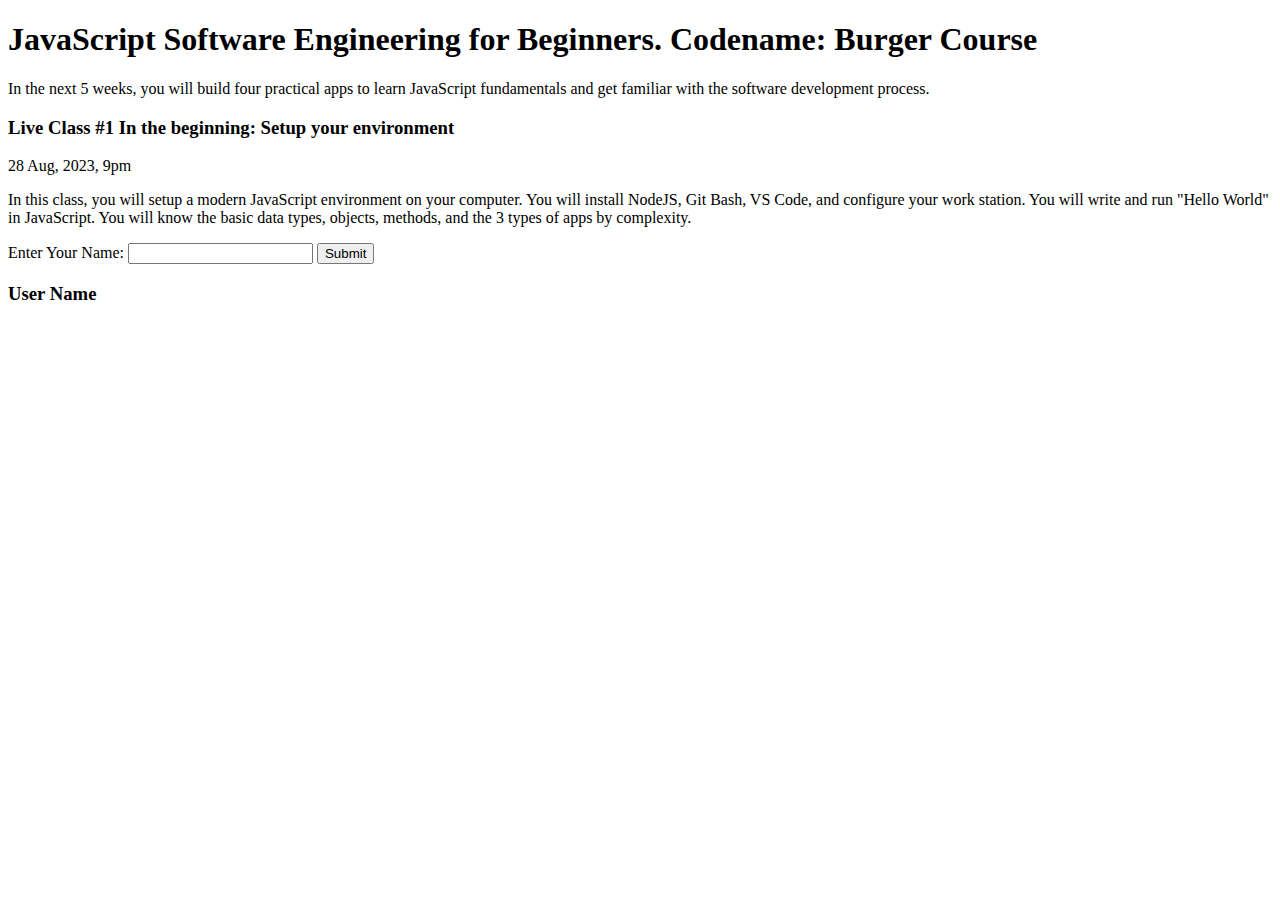
==== index.html @ e1767300 "Burger Course Website 1" ====
<!DOCTYPE html>
<html lang="en">
<head>
    <meta charset="UTF-8">
    <meta name="viewport" content="width=device-width, initial-scale=1.0">
    <title>Document</title>
</head>
<body>
    <h1>JavaScript Software Engineering for Beginners. Codename: Burger Course</h1>
    <p>
        In the next 5 weeks, you will build four practical apps to learn JavaScript fundamentals and get familiar with the software development process.
    </p>
    <h3>
        Live Class #1 In the beginning: Setup your environment
    </h3>
    <p>
        28 Aug, 2023, 9pm
    </p>
    <p>
        In this class, you will setup a modern JavaScript environment on your computer. You will install NodeJS, Git Bash, VS Code, and configure your work station. You will write and run "Hello World" in JavaScript. You will know the basic data types, objects, methods, and the 3 types of apps by complexity.
    </p>


    <form id="form">
        <label for="name">Enter Your Name:</label>
        <input id="name" type="text">

        <button>Submit</button>
    </form>


    <h3 id="userName">User Name</h3>


  
    <script src="script.js"></script>
</body>
</html>
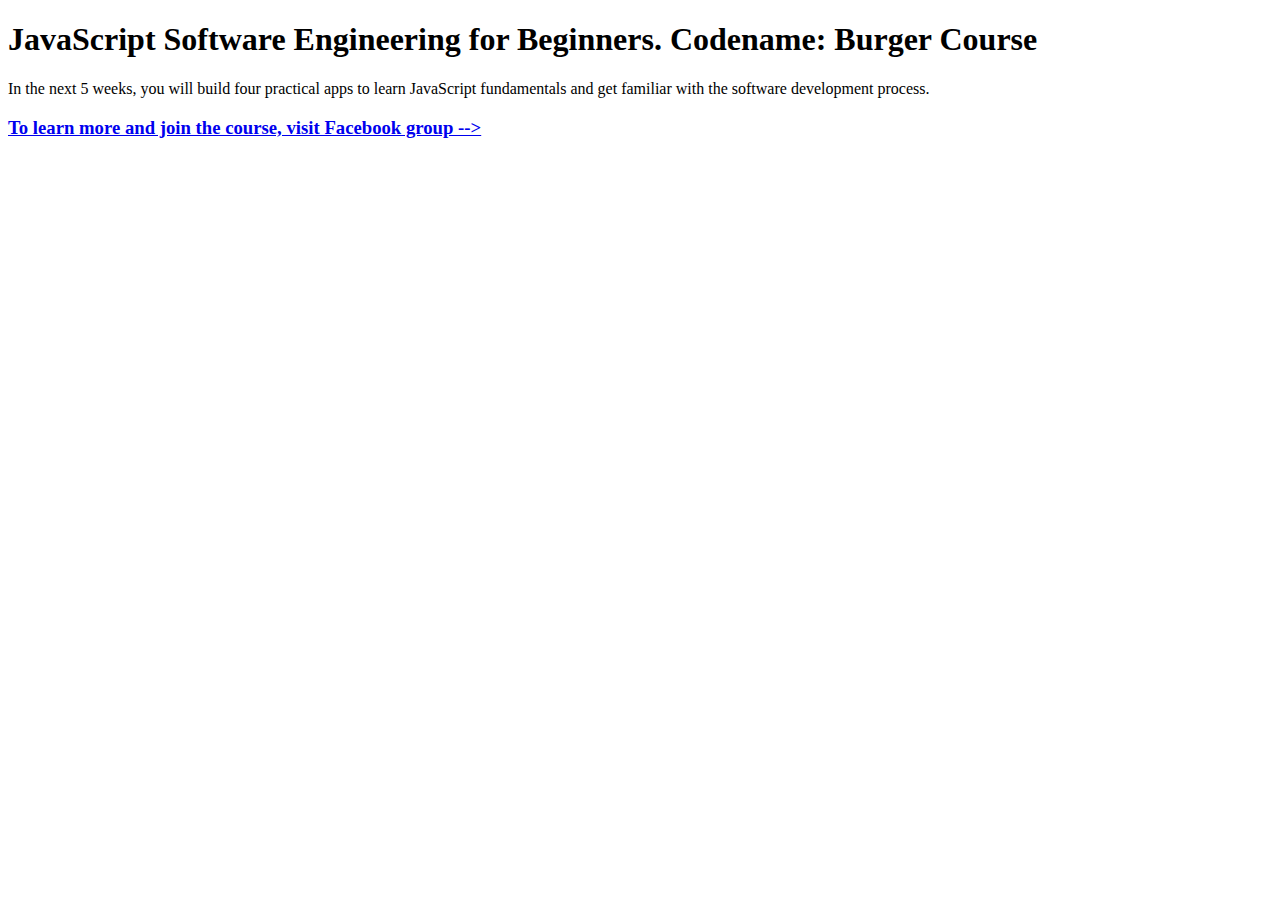
==== commit 80e9dfcf: "Adds group info" ====
--- a/index.html
+++ b/index.html
@@ -3,7 +3,7 @@
 <head>
     <meta charset="UTF-8">
     <meta name="viewport" content="width=device-width, initial-scale=1.0">
-    <title>Document</title>
+    <title>Burger Course from Tamal Anwar Chowdhury</title>
 </head>
 <body>
     <h1>JavaScript Software Engineering for Beginners. Codename: Burger Course</h1>
@@ -11,25 +11,11 @@
         In the next 5 weeks, you will build four practical apps to learn JavaScript fundamentals and get familiar with the software development process.
     </p>
     <h3>
-        Live Class #1 In the beginning: Setup your environment
+        <a href="https://www.facebook.com/groups/1926768454353778/permalink/1935593053471318" target="_blank">To learn more and join the course, visit Facebook group --></a>
     </h3>
-    <p>
-        28 Aug, 2023, 9pm
-    </p>
-    <p>
-        In this class, you will setup a modern JavaScript environment on your computer. You will install NodeJS, Git Bash, VS Code, and configure your work station. You will write and run "Hello World" in JavaScript. You will know the basic data types, objects, methods, and the 3 types of apps by complexity.
-    </p>
 
 
-    <form id="form">
-        <label for="name">Enter Your Name:</label>
-        <input id="name" type="text">
-
-        <button>Submit</button>
-    </form>
-
-
-    <h3 id="userName">User Name</h3>
+    
 
 
   
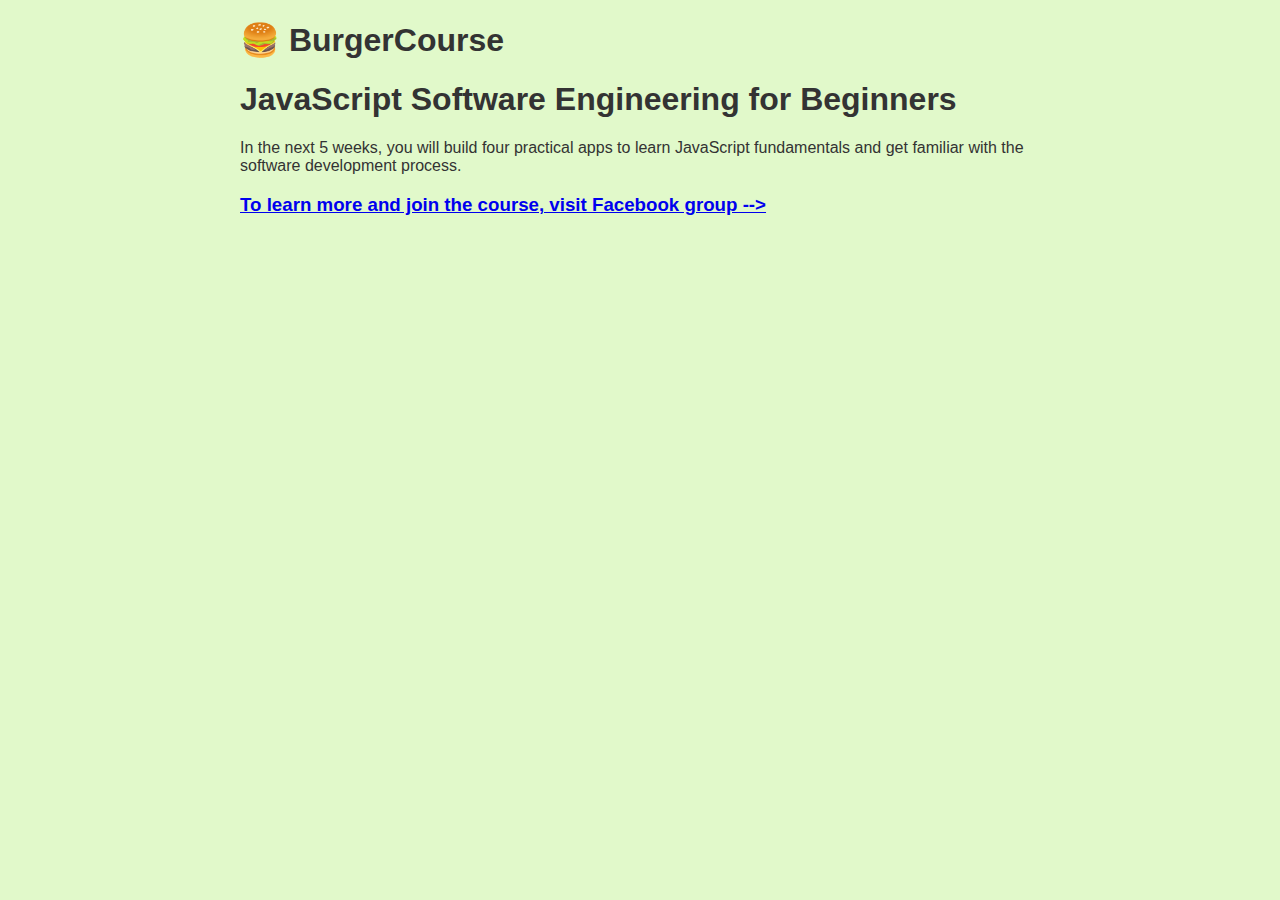
==== commit 48357e1c: "Adds youtube links" ====
--- a/index.html
+++ b/index.html
@@ -1,24 +1,30 @@
 <!DOCTYPE html>
 <html lang="en">
-<head>
-    <meta charset="UTF-8">
-    <meta name="viewport" content="width=device-width, initial-scale=1.0">
+  <head>
+    <meta charset="UTF-8" />
+    <meta name="viewport" content="width=device-width, initial-scale=1.0" />
     <title>Burger Course from Tamal Anwar Chowdhury</title>
-</head>
-<body>
-    <h1>JavaScript Software Engineering for Beginners. Codename: Burger Course</h1>
-    <p>
-        In the next 5 weeks, you will build four practical apps to learn JavaScript fundamentals and get familiar with the software development process.
-    </p>
-    <h3>
-        <a href="https://www.facebook.com/groups/1926768454353778/permalink/1935593053471318" target="_blank">To learn more and join the course, visit Facebook group --></a>
-    </h3>
-
-
-    
-
-
-  
+    <link rel="stylesheet" href="style.css" />
+  </head>
+  <body>
+    <div class="wrapper">
+      <div id="header">
+        <h1>🍔 BurgerCourse</h1>
+        <h1>JavaScript Software Engineering for Beginners</h1>
+        <p>
+          In the next 5 weeks, you will build four practical apps to learn
+          JavaScript fundamentals and get familiar with the software development
+          process.
+        </p>
+      </div>
+      <h3>
+        <a
+          href="https://www.facebook.com/groups/1926768454353778/permalink/1935593053471318"
+          target="_blank"
+          >To learn more and join the course, visit Facebook group --></a
+        >
+      </h3>
+    </div>
     <script src="script.js"></script>
-</body>
-</html>+  </body>
+</html>
--- a/style.css
+++ b/style.css
@@ -0,0 +1,26 @@
+* {
+  box-sizing: border-box;
+}
+
+:root {
+  --theme-color: #ff6a46;
+  --bg-color: #e1f9ca;
+}
+
+body {
+  font-family: Arial, Helvetica, sans-serif;
+  color: #333;
+  background: var(--bg-color);
+}
+
+.wrapper {
+  width: 800px;
+  margin: 0 auto;
+}
+
+.class {
+  padding: 20px;
+  border: 1px solid #ccc;
+  border-radius: 7px;
+  margin-bottom: 20px;
+}
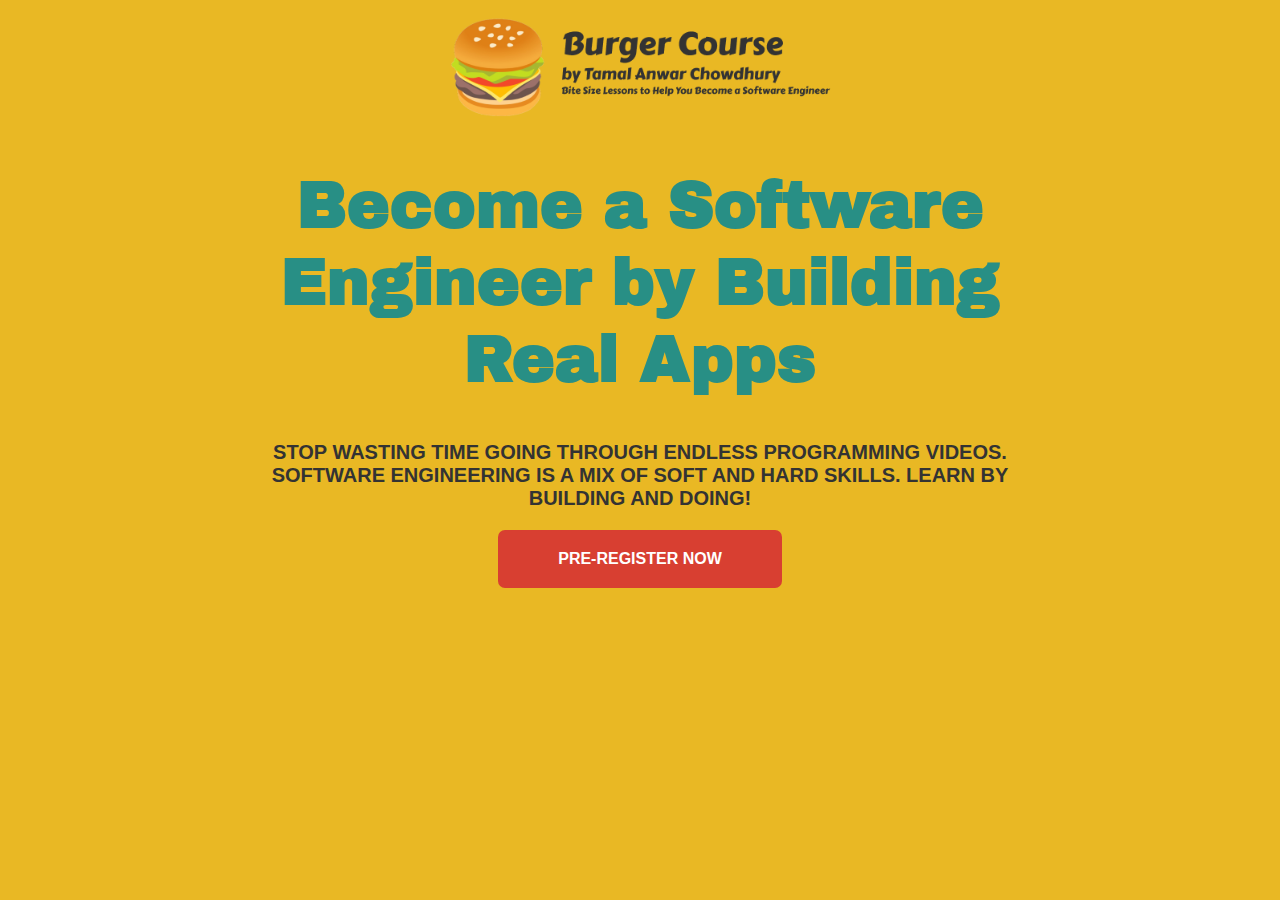
==== commit f0d5e99f: "Beta early access site" ====
--- a/index.html
+++ b/index.html
@@ -9,21 +9,17 @@
   <body>
     <div class="wrapper">
       <div id="header">
-        <h1>🍔 BurgerCourse</h1>
-        <h1>JavaScript Software Engineering for Beginners</h1>
+        <img src="./img/logo.png" alt="Burger Course Logo" width="400px" />
+      </div>
+      <section id="hero">
+        <h1>Become a Software Engineer by Building Real Apps</h1>
         <p>
-          In the next 5 weeks, you will build four practical apps to learn
-          JavaScript fundamentals and get familiar with the software development
-          process.
+          Stop wasting time going through endless programming videos. Software
+          engineering is a mix of soft and hard skills. Learn by building and
+          doing!
         </p>
-      </div>
-      <h3>
-        <a
-          href="https://www.facebook.com/groups/1926768454353778/permalink/1935593053471318"
-          target="_blank"
-          >To learn more and join the course, visit Facebook group --></a
-        >
-      </h3>
+        <a href="" target="_blank" class="button">Pre-Register Now</a>
+      </section>
     </div>
     <script src="script.js"></script>
   </body>
--- a/style.css
+++ b/style.css
@@ -1,10 +1,12 @@
+@import url("https://fonts.googleapis.com/css2?family=Archivo+Black&display=swap");
+
 * {
   box-sizing: border-box;
 }
 
 :root {
-  --theme-color: #ff6a46;
-  --bg-color: #e1f9ca;
+  --theme-color: #e9b824;
+  --bg-color: #e9b824;
 }
 
 body {
@@ -14,7 +16,7 @@
 }
 
 .wrapper {
-  width: 800px;
+  width: 750px;
   margin: 0 auto;
 }
 
@@ -24,3 +26,38 @@
   border-radius: 7px;
   margin-bottom: 20px;
 }
+
+#header {
+  text-align: center;
+}
+
+#hero {
+  text-align: center;
+}
+
+#hero h1 {
+  color: #288f85;
+  font-size: 64px;
+  line-height: 1.2;
+  font-family: "Archivo Black", sans-serif;
+  font-weight: bold;
+}
+
+#hero p {
+  color: #333;
+  text-transform: uppercase;
+  font-size: 20px;
+  font-family: Arial, Helvetica, sans-serif;
+  font-weight: bold;
+}
+
+.button {
+  background-color: #d83f31;
+  color: #fff;
+  text-transform: uppercase;
+  border-radius: 7px;
+  font-weight: bold;
+  text-decoration: none;
+  padding: 20px 60px;
+  display: inline-block;
+}
